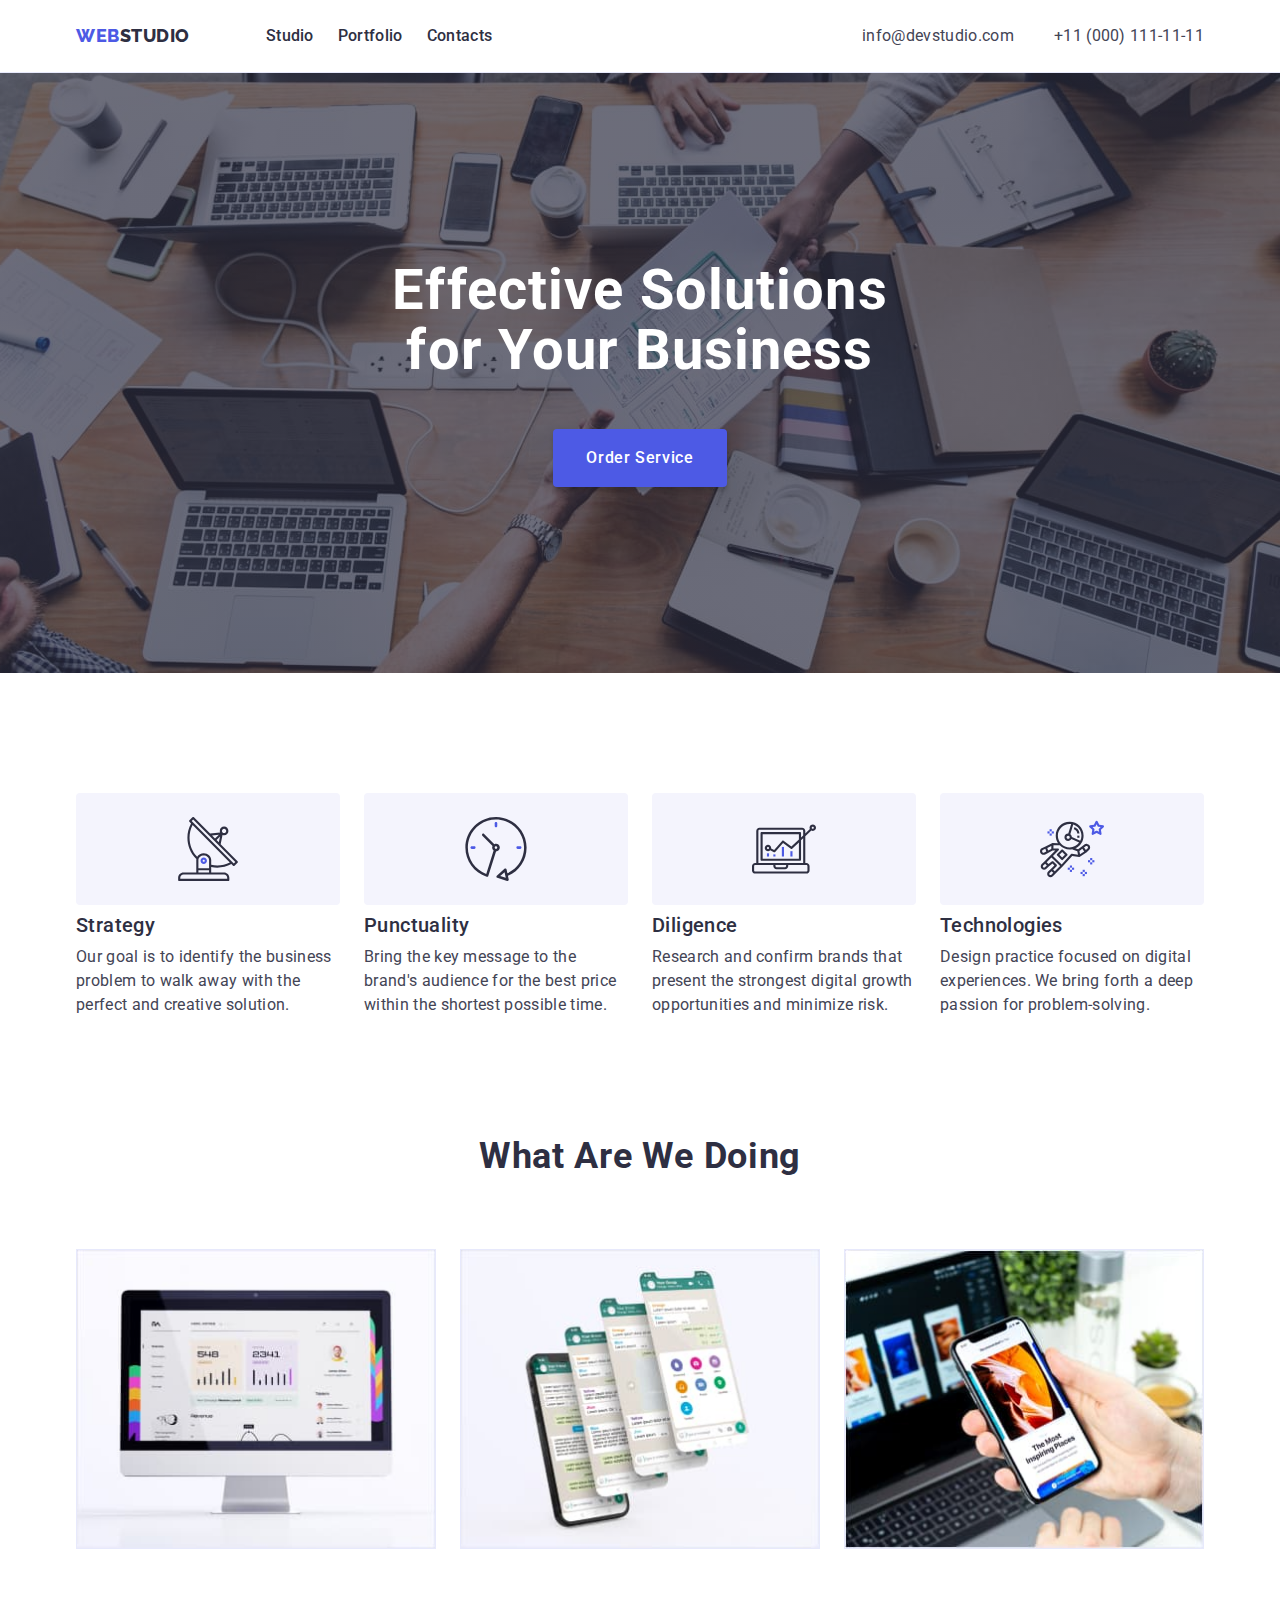
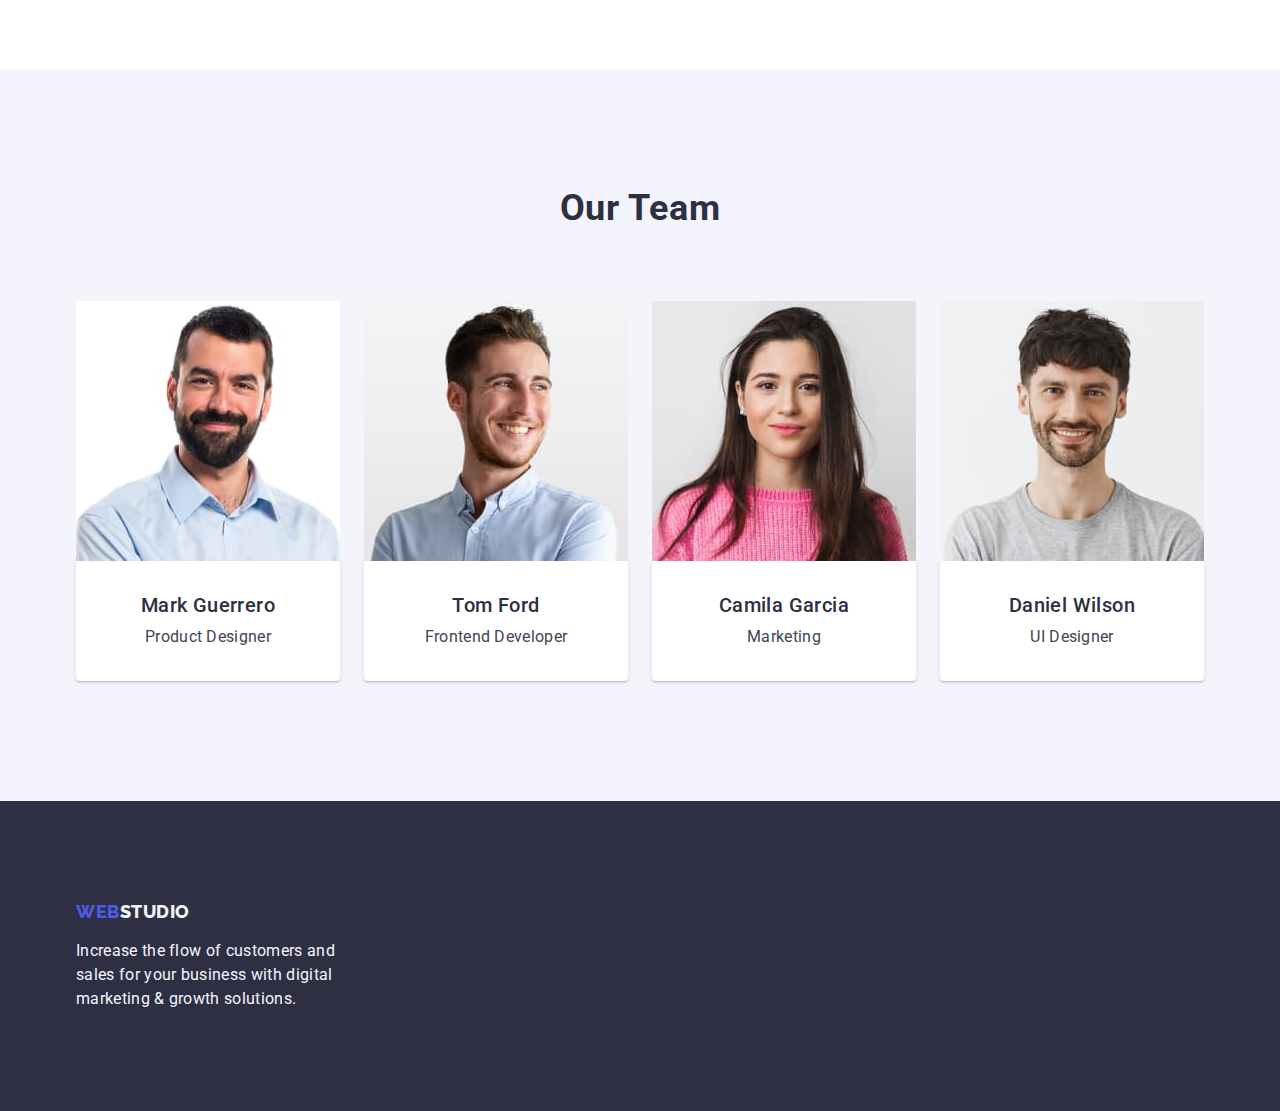
==== index.html @ a5893353 "done overlay, asvantages-icons" ====
<!DOCTYPE html>
<html lang="en">
  <head>
    <meta charset="UTF-8" />
    <meta http-equiv="X-UA-Compatible" content="IE=edge" />
    <meta name="viewport" content="width=device-width, initial-scale=1.0" />
    <title>Webstudio</title>
    <link rel="preconnect" href="https://fonts.googleapis.com" />
    <link rel="preconnect" href="https://fonts.gstatic.com" crossorigin />
    <link
      href="https://fonts.googleapis.com/css2?family=Raleway:wght@800&family=Roboto:wght@400;500;700;900&display=swap"
      rel="stylesheet"
    />
    <link
      rel="stylesheet"
      href="https://cdnjs.cloudflare.com/ajax/libs/modern-normalize/2.0.0/modern-normalize.min.css"
    />
    <link rel="stylesheet" href="./css/styles.css" />
  </head>
  <body>
    <!-- Header -->
    <header class="header">
      <div class="container page-header">
        <nav class="header-nav">
          <a class="logo link" href="./index.html"
            >Web<span class="studio-header-logo">Studio</span></a
          >
          <ul class="list header-list">
            <li class="item">
              <a class="header-link link" href="./index.html">Studio</a>
            </li>
            <li class="item">
              <a class="header-link link" href="./portfolio.html">Portfolio</a>
            </li>
            <li class="item">
              <a class="header-link link" href="">Contacts</a>
            </li>
          </ul>
        </nav>
        <address>
          <ul class="list address-list">
            <li class="item">
              <a class="address-link link" href="mailto:info@devstudio.com"
                >info@devstudio.com</a
              >
            </li>
            <li class="item">
              <a class="address-link link" href="tel:+110001111111"
                >+11 (000) 111-11-11</a
              >
            </li>
          </ul>
        </address>
      </div>
    </header>
    <main>
      <!-- Hero -->
      <section class="hero overlay">
        <div class="container">
          <h1 class="hero-title">Effective Solutions for Your Business</h1>
          <button class="hero-btn" type="button">Order Service</button>
        </div>
      </section>
      <!-- Our advantages -->
      <section class="section">
        <div class="container">
          <h2 class="visually-hidden">Our advantages</h2>
          <ul class="advantages-list list">
            <li class="item">
              <div class="item-icon-advantages">
                <svg class="icon-advantages" width="64" height="64">
                  <use href="./images/svg/symbol-defs.svg#antenna-1"></use>
                </svg>
              </div>
              <h3 class="third-title">Strategy</h3>
              <p class="secondary-text">
                Our goal is to identify the business problem to walk away with
                the perfect and creative solution.
              </p>
            </li>
            <li class="item">
              <div class="item-icon-advantages">
                <svg class="icon-advantages" width="64" height="64">
                  <use href="./images/svg/symbol-defs.svg#clock-2"></use>
                </svg>
              </div>
              <h3 class="third-title">Punctuality</h3>
              <p class="secondary-text">
                Bring the key message to the brand's audience for the best price
                within the shortest possible time.
              </p>
            </li>
            <li class="item">
              <div class="item-icon-advantages">
                <svg class="icon-advantages" width="64" height="64">
                  <use href="./images/svg/symbol-defs.svg#diagram-3"></use>
                </svg>
              </div>
              <h3 class="third-title">Diligence</h3>
              <p class="secondary-text">
                Research and confirm brands that present the strongest digital
                growth opportunities and minimize risk.
              </p>
            </li>
            <li class="item">
              <div class="item-icon-advantages">
                <svg class="icon-advantages" width="64" height="64">
                  <use href="./images/svg/symbol-defs.svg#astronaut-4"></use>
                </svg>
              </div>
              <h3 class="third-title">Technologies</h3>
              <p class="secondary-text">
                Design practice focused on digital experiences. We bring forth a
                deep passion for problem-solving.
              </p>
            </li>
          </ul>
        </div>
      </section>
      <!-- What are we doing -->
      <section class="section doing">
        <div class="container">
          <h2 class="second-title">What are we doing</h2>
          <ul class="list doing-list">
            <li class="item">
              <img
                src="./images/img-1.jpg"
                alt="Computer"
                width="360"
                height="300"
              />
            </li>
            <li class="item">
              <img
                src="./images/img-2.jpg"
                alt="Phone"
                width="360"
                height="300"
              />
            </li>
            <li class="item">
              <img
                src="./images/img-3.jpg"
                alt="Synchronization"
                width="360"
                height="300"
              />
            </li>
          </ul>
        </div>
      </section>
      <!-- Our Team -->
      <section class="team section">
        <div class="container">
          <h2 class="second-title">Our Team</h2>
          <ul class="list team-list">
            <li class="item">
              <img
                src="./images/mark-guerrero.jpg"
                alt="Mark Guerrero"
                width="264"
                height="260"
              />
              <div class="team-img-text">
                <h3 class="third-title">Mark Guerrero</h3>
                <p class="secondary-text">Product Designer</p>
              </div>
            </li>

            <li class="item">
              <img
                src="./images/tom-ford.jpg"
                alt="Tom Ford"
                width="264"
                height="260"
              />
              <div class="team-img-text">
                <h3 class="third-title">Tom Ford</h3>
                <p class="secondary-text">Frontend Developer</p>
              </div>
            </li>
            <li class="item">
              <img
                src="./images/camila-garcia.jpg"
                alt="Camila Garcia"
                width="264"
                height="260"
              />
              <div class="team-img-text">
                <h3 class="third-title">Camila Garcia</h3>
                <p class="secondary-text">Marketing</p>
              </div>
            </li>
            <li class="item">
              <img
                src="./images/daniel-wilson.jpg"
                alt="Daniel Wilson"
                width="264"
                height="260"
              />
              <div class="team-img-text">
                <h3 class="third-title">Daniel Wilson</h3>
                <p class="secondary-text">UI Designer</p>
              </div>
            </li>
          </ul>
        </div>
      </section>
    </main>

    <!-- Footer -->
    <footer class="footer">
      <div class="container social-media">
        <div>
          <a class="logo link logo-footer" href="./index.html"
            >Web<span class="studio-footer-logo">Studio</span>
          </a>
          <p class="secondary-text footer-text">
            Increase the flow of customers and sales for your business with
            digital marketing & growth solutions.
          </p>
        </div>
      </div>
    </footer>
  </body>
</html>
---- css/styles.css ----
:root {
  --color-iris: #4d5ae5;
  --color-ocean: #404bbf;
  --color-navy-blue: #2e2f42;
  --color-green: #31d0aa;
  --color-slate: #434455;
  --color-light-slate: #8e8f99;
  --color-cornflower: #e7e9fc;
  --color-cloud: #f4f4fd;
  --color-navy-blue-modal: #2e2f42;
  --color-grey: #2e2f42;
  --color-white: #ffffff;
  --color-dairy: #fcfcfc;
}

/* Сбрасывание стилей */

.link {
  text-decoration: none;
}

.list {
  list-style: none;
}

h1,
h2,
h3,
h4,
p {
  margin-top: 0;
  margin-bottom: 0;
}

ul {
  margin-top: 0;
  margin-bottom: 0;
  padding-left: 0;
}

img {
  display: block;
  width: 100%;
  height: auto;
}

body {
  font-family: Roboto, sans-serif;
  font-size: 16px;
  font-style: normal;
  background-color: var(--color-white);
  color: var(--color-slate);
}

.container {
  width: 1158px;
  padding-left: 15px;
  padding-right: 15px;
  margin-left: auto;
  margin-right: auto;
  /* outline: 2px solid tomato; */
}

.section {
  padding-top: 120px;
  padding-bottom: 120px;
}

/* =============== HEADER =============== */

.header {
  border-bottom: 1px solid var(--color-cornflower);
}

.logo {
  font-size: 18px;
  font-family: Raleway, sans-serif;
  font-weight: 800;
  line-height: 1.17;
  letter-spacing: 0.54px;
  text-transform: uppercase;
  color: var(--color-iris);
}

.studio-header-logo {
  color: var(--color-navy-blue);
}

/* Menu nav, address */
.header-link {
  display: block;
  padding-top: 24px;
  padding-bottom: 24px;

  font-weight: 500;
  line-height: 1.5;
  letter-spacing: 0.32px;
  color: var(--color-navy-blue);
}

.address-link {
  font-style: normal;
  font-weight: 400;
  line-height: 1.5;
  letter-spacing: 0.32px;
  color: inherit;
}

.header-link:is(:hover, :focus),
.address-link:is(:hover, :focus) {
  color: var(--color-ocean);
}

.page-header {
  display: flex;
  justify-content: space-between;
  align-items: center;
}

.header-nav {
  display: flex;
  align-items: center;
}

.header-list {
  display: flex;
  margin-left: 76px;
  gap: 24px;
}

.address-list {
  display: flex;
}

.address-list > .item + .item {
  margin-left: 40px;
}

/* =============== HERO =============== */

.hero {
  
  padding-top: 188px;
  padding-bottom: 188px;
}

.overlay {
  height: 600px;
  max-width: 1440px;
  margin-left: auto;
  margin-right: auto;
  /* background-color: var(--color-navy-blue); */
  background-image: linear-gradient(rgba(46, 47, 66, 0.70),rgba(46, 47, 66, 0.70)),
    url('../images/people-office.jpg');
  background-repeat: no-repeat;
  background-size: cover;
  background-position: center;

 
}

.hero-title {
  width: 496px;
  margin-left: auto;
  margin-right: auto;
  margin-bottom: 48px;

  font-size: 56px;
  font-weight: 700;
  line-height: 1.07;
  letter-spacing: 1.12px;
  color: var(--color-white);
  text-align: center;
}

.hero-btn {
  display: block;
  margin-left: auto;
  margin-right: auto;
  min-width: 169px;
  padding-top: 16px;
  padding-right: 32px;
  padding-bottom: 16px;
  padding-left: 32px;
  border: 1px solid transparent;

  font-weight: 500;
  line-height: 1.5;
  letter-spacing: 0.64px;
  color: var(--color-white);
  cursor: pointer;
  border-radius: 4px;
  background: var(--color-iris);
  box-shadow: 0px 4px 4px 0px rgba(0, 0, 0, 0.15);
}

.hero-btn:is(:hover, :focus) {
  background-color: var(--color-ocean);
}

/* =============== Our ADVANTAGES =============== */

.visually-hidden {
  position: absolute;
  width: 1px;
  height: 1px;
  margin: -1px;
  border: 0;
  padding: 0;
  white-space: nowrap;
  clip-path: inset(100%);
  clip: rect(0 0 0 0);
  overflow: hidden;
}

.third-title {
  margin-bottom: 8px;

  font-size: 20px;
  font-weight: 500;
  line-height: 1.2;
  letter-spacing: 0.4px;
  color: var(--color-navy-blue);
}

.secondary-text {
  font-weight: 400;
  line-height: 1.5;
  letter-spacing: 0.32px;
}

.item-icon-advantages {
  width: 264px;
  height: 112px;
  padding: 24px 100px;
  margin-bottom: 8px;
  background-color: var(--color-cloud);
  border-radius: 4px;
}

.advantages-list {
  display: flex;
}

.advantages-list > .item {
  flex-basis: calc((100% - 72px) / 4);
}

.advantages-list > .item:not(:last-child) {
  margin-right: 24px;
}

/* =============== WHAT ARE WE DOING =============== */

.second-title {
  margin-bottom: 72px;

  font-size: 36px;
  font-weight: 700;
  line-height: 1.11;
  letter-spacing: 0.72px;
  text-transform: capitalize;
  text-align: center;
  color: var(--color-navy-blue);
}

.doing {
  padding-top: 0px;
}

.doing-list {
  display: flex;
}

.doing-list > .item {
  flex-basis: calc((100% - 48px) / 3);
  border: 1px solid var(--color-cornflower);
}

.doing-list > .item:not(:last-child) {
  margin-right: 24px;
}

/* =============== OUR TEAM =============== */

.team {
  background-color: var(--color-cloud);
}

.team-list {
  display: flex;
}

.team-list > .item {
  flex-basis: calc((100%-72px) / 4);
}

.team-list > .item:not(:last-child) {
  margin-right: 24px;
}

.team-img-text {
  padding-top: 32px;
  padding-right: 16px;
  padding-bottom: 32px;
  padding-left: 16px;
  text-align: center;

  border-radius: 0px 0px 4px 4px;
  background: var(--color-white);
  box-shadow: 0px 2px 1px 0px rgba(46, 47, 66, 0.08),
    0px 1px 1px 0px rgba(46, 47, 66, 0.16),
    0px 1px 6px 0px rgba(46, 47, 66, 0.08);
}

/* =============== ICONS =============== */

/* Icons team */


















/* .list-icon-member {
  display: flex;
  margin-top: 8px;
}

.item-icon-member {

  width: 40px;
  height: 40px;
  
}

.item-icon-member:not(:last-child) {
  margin-right: 24px;
}

.link-icon-member {
  display: flex;
  width: 100%;
  height: 100%;
  padding: 12px;
  background-color: var(--color-iris);
  border-radius: 50%;
  align-items: center;
  justify-content: center;
}

.link-icon-member:is(:hover, :focus) {
  background-color: var(--color-green);
} */


/* Icons social-media */

/* .item-sm:not(:last-child) {
  margin-right: 16px;

}

.list-sm {
  margin-top: 16px;
}

.link-sm {
  padding: 8px;
} */











/* =============== FOOTER =============== */

.footer {
  padding-top: 100px;
  padding-bottom: 100px;
  background-color: var(--color-navy-blue);
}

.logo-footer {
  display: block;
  margin-bottom: 17px;
}

.studio-footer-logo {
  color: var(--color-cloud);
}

.footer-text {
  width: 264px;
  color: var(--color-cloud);
  margin-right: 0px;
}

.social-media {
  display: flex;
}

.sm-container {
  margin-left: 120px;
}

.text-sm {
  font-weight: 500;
  line-height: 1.5;
  letter-spacing: 0.32px;
  color: var(--color-white);
}


/* =============== PORTFOLIO =============== */

/* Filter buttons */

.portfolio {
  padding-top: 96px;
}

.filter-list {
  display: flex;
  margin-bottom: 72px;
  gap: 24px;
  justify-content: center;
  align-items: center;
}

.filter-btn {
  padding-top: 12px;
  padding-right: 24px;
  padding-bottom: 12px;
  padding-left: 24px;

  font-weight: 500;
  line-height: 1.5;
  letter-spacing: 0.64px;
  color: var(--color-iris);
  background-color: var(--color-cloud);
  border-radius: 4px;
  border: 1px solid var(--color-cornflower);
  cursor: pointer;
}

.filter-btn:is(:hover, :focus) {
  color: var(--color-white);
  background-color: var(--color-ocean);
}

.portfolio-list {
  display: flex;
  flex-wrap: wrap;
  gap: 48px 24px;
}

.portfolio-list > .item {
  flex-basis: calc((100% - 48px) / 3);
}
/* ===== Can use instead gap ===== */

/* .portfolio-list > .item {
  margin-right: 24px;
  margin-bottom: 48px;
}

.portfolio-list > .item:nth-child(3n) {
  margin-right: 0px;
  margin-bottom: 0px;
} */

.portfolio-text {
  color: var(--color-slate);
}

.portfolio-img-text {
  padding-top: 32px;
  padding-right: 16px;
  padding-bottom: 32px;
  padding-left: 16px;
  border: 1px solid var(--color-cornflower);
  border-top: 0;
  background: var(--color-white);
}
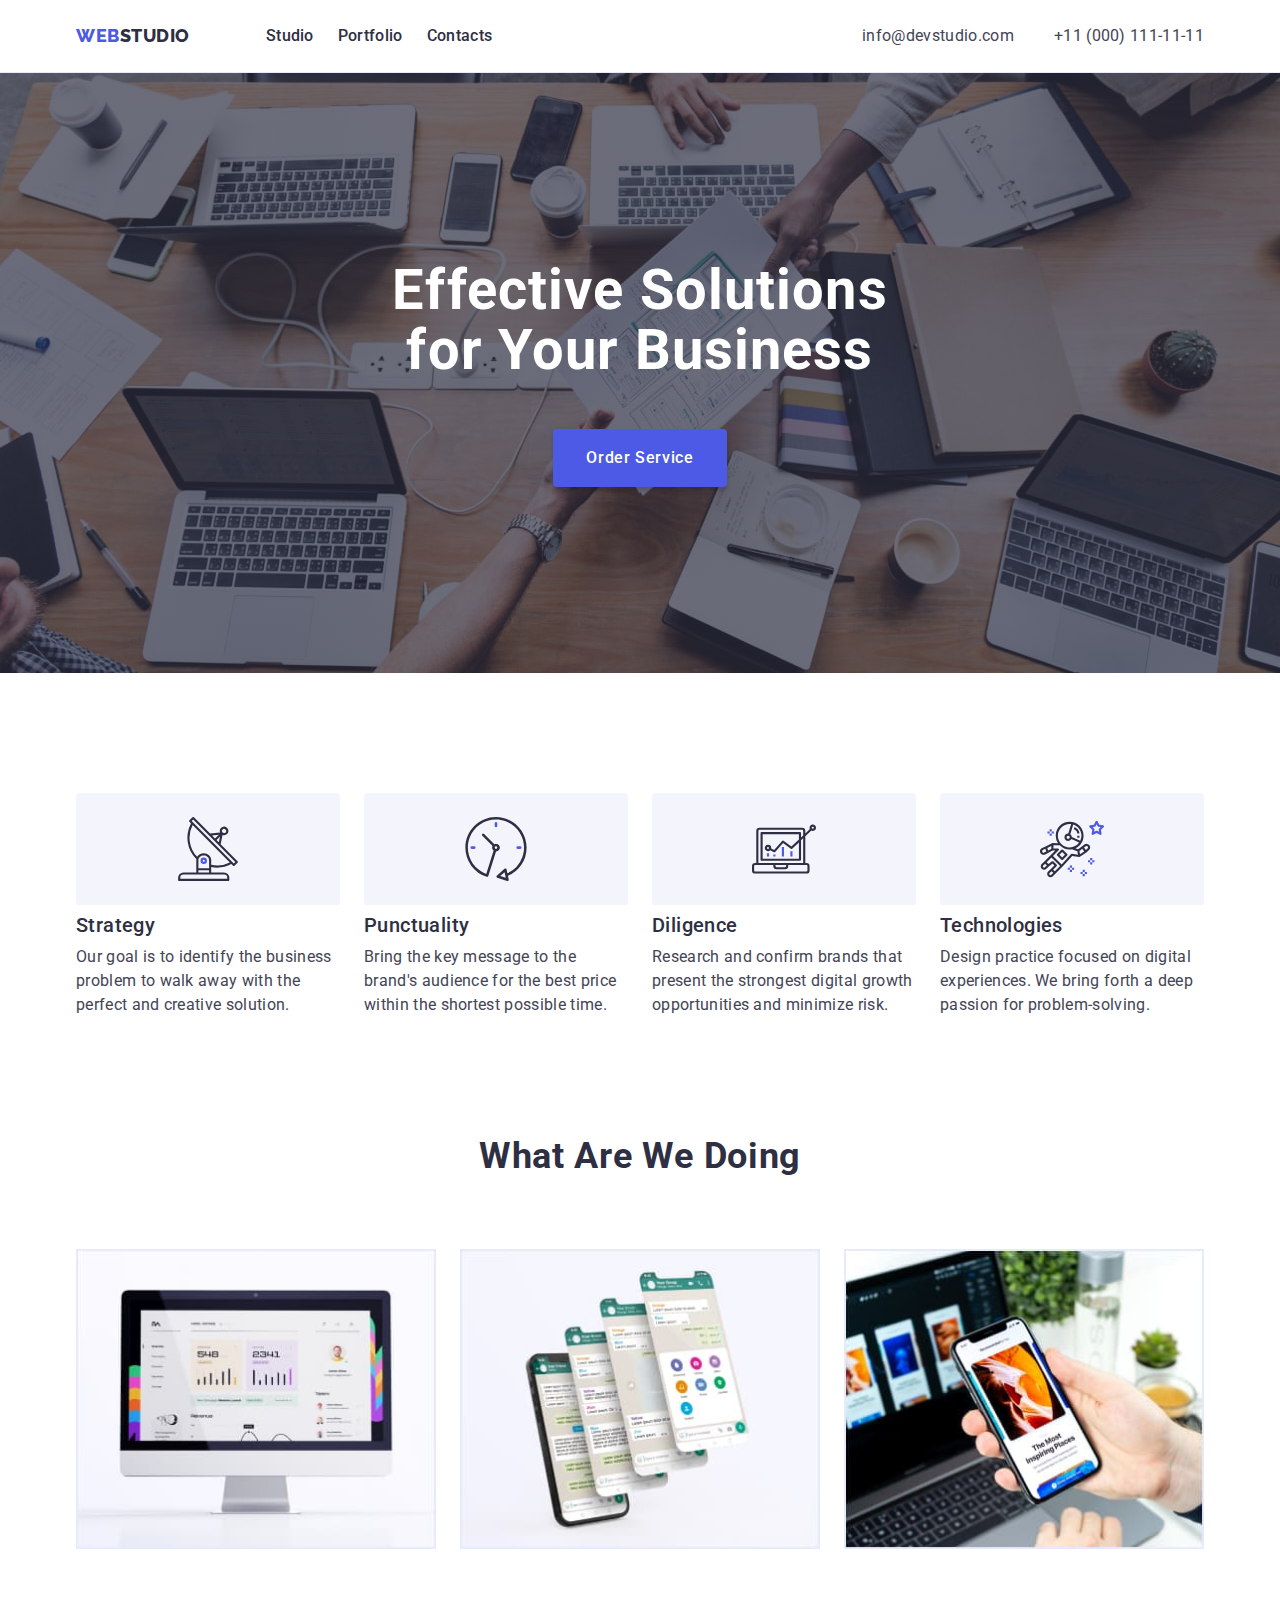
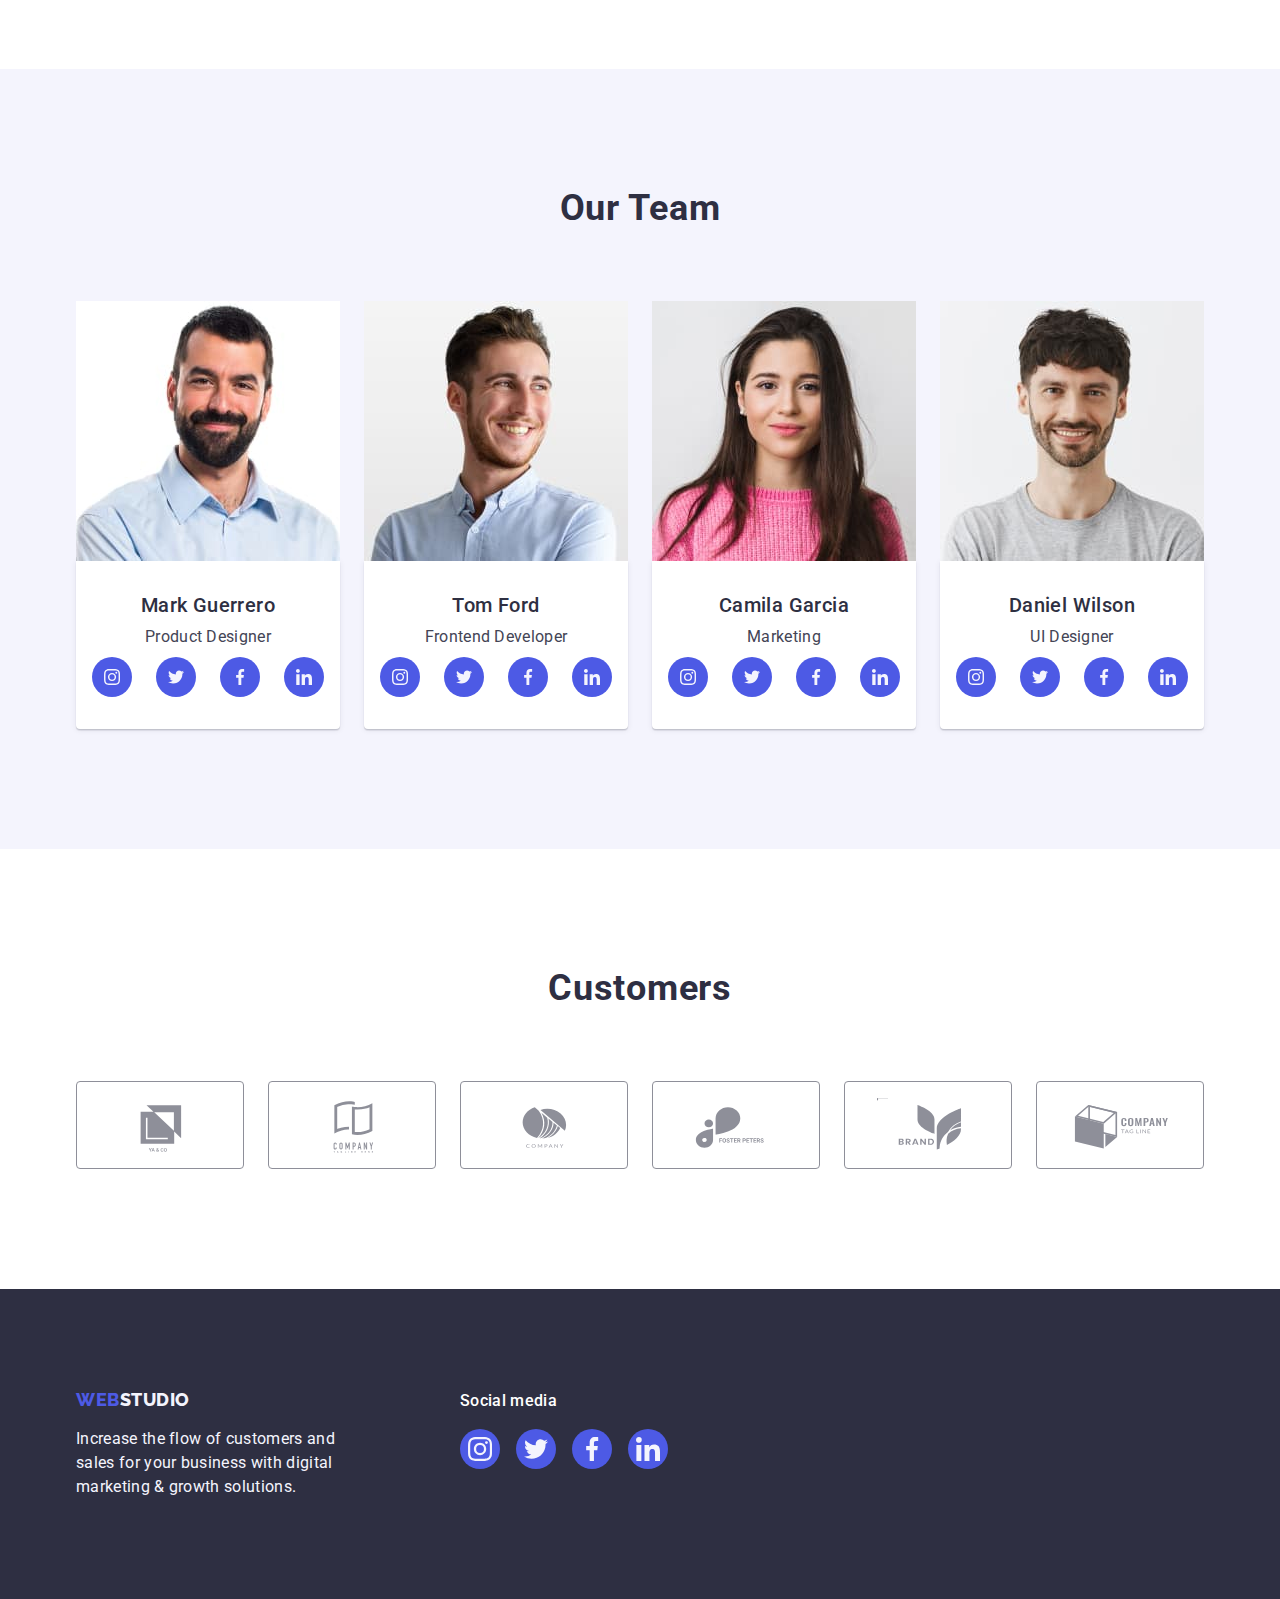
==== commit 89585579: "Done customers and icons in footer+ shadow" ====
--- a/index.html
+++ b/index.html
@@ -164,8 +164,45 @@
               <div class="team-img-text">
                 <h3 class="third-title">Mark Guerrero</h3>
                 <p class="secondary-text">Product Designer</p>
-              </div>
-            </li>
+
+                <!-- ====== Icons SOCIAL-MEDIA -->
+
+                <ul class="list-sm-icon list">
+                  <li class="item-sm-icon">
+                    <a class="link-sm-icon" href="">
+                      <svg class="sm-icon" width="16" height="16">
+                        <use
+                          href="./images/svg/symbol-defs.svg#instagram"
+                        ></use>
+                      </svg>
+                    </a>
+                  </li>
+                  <li class="item-sm-icon">
+                    <a class="link-sm-icon" href="">
+                      <svg class="sm-icon" width="16" height="16">
+                        <use href="./images/svg/symbol-defs.svg#twitter"></use>
+                      </svg>
+                    </a>
+                  </li>
+                  <li class="item-sm-icon">
+                    <a class="link-sm-icon" href="">
+                      <svg class="sm-icon" width="16" height="16">
+                        <use href="./images/svg/symbol-defs.svg#facebook"></use>
+                      </svg>
+                    </a>
+                  </li>
+                  <li class="item-sm-icon">
+                    <a class="link-sm-icon" href="">
+                      <svg class="sm-icon" width="16" height="16">
+                        <use href="./images/svg/symbol-defs.svg#linkedin"></use>
+                      </svg>
+                    </a>
+                  </li>
+                </ul>
+              </div>
+            </li>
+
+            <!-- ====== Icons SOCIAL-MEDIA -->
 
             <li class="item">
               <img
@@ -177,6 +214,38 @@
               <div class="team-img-text">
                 <h3 class="third-title">Tom Ford</h3>
                 <p class="secondary-text">Frontend Developer</p>
+                <ul class="list-sm-icon list">
+                  <li class="item-sm-icon">
+                    <a class="link-sm-icon" href="">
+                      <svg class="sm-icon" width="16" height="16">
+                        <use
+                          href="./images/svg/symbol-defs.svg#instagram"
+                        ></use>
+                      </svg>
+                    </a>
+                  </li>
+                  <li class="item-sm-icon">
+                    <a class="link-sm-icon" href="">
+                      <svg class="sm-icon" width="16" height="16">
+                        <use href="./images/svg/symbol-defs.svg#twitter"></use>
+                      </svg>
+                    </a>
+                  </li>
+                  <li class="item-sm-icon">
+                    <a class="link-sm-icon" href="">
+                      <svg class="sm-icon" width="16" height="16">
+                        <use href="./images/svg/symbol-defs.svg#facebook"></use>
+                      </svg>
+                    </a>
+                  </li>
+                  <li class="item-sm-icon">
+                    <a class="link-sm-icon" href="">
+                      <svg class="sm-icon" width="16" height="16">
+                        <use href="./images/svg/symbol-defs.svg#linkedin"></use>
+                      </svg>
+                    </a>
+                  </li>
+                </ul>
               </div>
             </li>
             <li class="item">
@@ -189,6 +258,38 @@
               <div class="team-img-text">
                 <h3 class="third-title">Camila Garcia</h3>
                 <p class="secondary-text">Marketing</p>
+                <ul class="list-sm-icon list">
+                  <li class="item-sm-icon">
+                    <a class="link-sm-icon" href="">
+                      <svg class="sm-icon" width="16" height="16">
+                        <use
+                          href="./images/svg/symbol-defs.svg#instagram"
+                        ></use>
+                      </svg>
+                    </a>
+                  </li>
+                  <li class="item-sm-icon">
+                    <a class="link-sm-icon" href="">
+                      <svg class="sm-icon" width="16" height="16">
+                        <use href="./images/svg/symbol-defs.svg#twitter"></use>
+                      </svg>
+                    </a>
+                  </li>
+                  <li class="item-sm-icon">
+                    <a class="link-sm-icon" href="">
+                      <svg class="sm-icon" width="16" height="16">
+                        <use href="./images/svg/symbol-defs.svg#facebook"></use>
+                      </svg>
+                    </a>
+                  </li>
+                  <li class="item-sm-icon">
+                    <a class="link-sm-icon" href="">
+                      <svg class="sm-icon" width="16" height="16">
+                        <use href="./images/svg/symbol-defs.svg#linkedin"></use>
+                      </svg>
+                    </a>
+                  </li>
+                </ul>
               </div>
             </li>
             <li class="item">
@@ -201,12 +302,96 @@
               <div class="team-img-text">
                 <h3 class="third-title">Daniel Wilson</h3>
                 <p class="secondary-text">UI Designer</p>
+                <ul class="list-sm-icon list">
+                  <li class="item-sm-icon">
+                    <a class="link-sm-icon" href="">
+                      <svg class="sm-icon" width="16" height="16">
+                        <use
+                          href="./images/svg/symbol-defs.svg#instagram"
+                        ></use>
+                      </svg>
+                    </a>
+                  </li>
+                  <li class="item-sm-icon">
+                    <a class="link-sm-icon" href="">
+                      <svg class="sm-icon" width="16" height="16">
+                        <use href="./images/svg/symbol-defs.svg#twitter"></use>
+                      </svg>
+                    </a>
+                  </li>
+                  <li class="item-sm-icon">
+                    <a class="link-sm-icon" href="">
+                      <svg class="sm-icon" width="16" height="16">
+                        <use href="./images/svg/symbol-defs.svg#facebook"></use>
+                      </svg>
+                    </a>
+                  </li>
+                  <li class="item-sm-icon">
+                    <a class="link-sm-icon" href="">
+                      <svg class="sm-icon" width="16" height="16">
+                        <use href="./images/svg/symbol-defs.svg#linkedin"></use>
+                      </svg>
+                    </a>
+                  </li>
+                </ul>
               </div>
             </li>
           </ul>
         </div>
       </section>
     </main>
+
+    <!-- Customers -->
+
+    <section class="section">
+      <div class="container">
+        <h2 class="second-title">Customers</h2>
+        <ul class="list-icon-customers list">
+          <li class="item-icon-customer">
+            <a href="" class="link-icon-customer">
+              <svg class="icon-customer" width="104" height="56">
+                <use href="./images/svg/symbol-defs.svg#client-1"></use>
+              </svg>
+            </a>
+          </li>
+          <li class="item-icon-customer">
+            <a href="" class="link-icon-customer">
+              <svg class="icon-customer" width="104" height="56">
+                <use href="./images/svg/symbol-defs.svg#client-2"></use>
+              </svg>
+            </a>
+          </li>
+          <li class="item-icon-customer">
+            <a href="" class="link-icon-customer">
+              <svg class="icon-customer" width="104" height="56">
+                <use href="./images/svg/symbol-defs.svg#client-3"></use>
+              </svg>
+            </a>
+          </li>
+          <li class="item-icon-customer">
+            <a href="" class="link-icon-customer">
+              <svg class="icon-customer" width="104" height="56">
+                <use href="./images/svg/symbol-defs.svg#client-4"></use>
+              </svg>
+            </a>
+          </li>
+          <li class="item-icon-customer">
+            <a href="" class="link-icon-customer">
+              <svg class="icon-customer" width="104" height="56">
+                <use href="./images/svg/symbol-defs.svg#client-5"></use>
+              </svg>
+            </a>
+          </li>
+          <li class="item-icon-customer">
+            <a href="" class="link-icon-customer">
+              <svg class="icon-customer" width="104" height="56">
+                <use href="./images/svg/symbol-defs.svg#client-6"></use>
+              </svg>
+            </a>
+          </li>
+        </ul>
+      </div>
+    </section>
 
     <!-- Footer -->
     <footer class="footer">
@@ -220,6 +405,39 @@
             digital marketing & growth solutions.
           </p>
         </div>
+        <div class="sm-container">
+          <p class="sm-text">Social media</p>
+          <ul class="list-sm-icon list-footer-sm list">
+            <li class="item-sm-icon">
+              <a class="link-sm-icon link-footer-sm" href="">
+                <svg class="sm-icon" width="24" height="24">
+                  <use href="./images/svg/symbol-defs.svg#instagram"></use>
+                </svg>
+              </a>
+            </li>
+            <li class="item-sm-icon">
+              <a class="link-sm-icon link-footer-sm" href="">
+                <svg class="sm-icon" width="24" height="24">
+                  <use href="./images/svg/symbol-defs.svg#twitter"></use>
+                </svg>
+              </a>
+            </li>
+            <li class="item-sm-icon">
+              <a class="link-sm-icon link-footer-sm" href="">
+                <svg class="sm-icon" width="24" height="24">
+                  <use href="./images/svg/symbol-defs.svg#facebook"></use>
+                </svg>
+              </a>
+            </li>
+            <li class="item-sm-icon">
+              <a class="link-sm-icon link-footer-sm" href="">
+                <svg class="sm-icon" width="24" height="24">
+                  <use href="./images/svg/symbol-defs.svg#linkedin"></use>
+                </svg>
+              </a>
+            </li>
+          </ul>
+        </div>
       </div>
     </footer>
   </body>
--- a/css/styles.css
+++ b/css/styles.css
@@ -313,82 +313,76 @@
     0px 1px 6px 0px rgba(46, 47, 66, 0.08);
 }
 
-/* =============== ICONS =============== */
-
-/* Icons team */
-
-
-
-
-
-
-
-
-
-
-
-
-
-
-
-
-
-
-/* .list-icon-member {
-  display: flex;
+/*======= Icons S0CIAL-MEDIA in Team=========*/
+
+.list-sm-icon {
+  display: flex;
+  justify-content: center;
+  align-items: center;
+  gap:24px;
   margin-top: 8px;
-}
-
-.item-icon-member {
-
+ 
+}
+
+.item-sm-icon {
   width: 40px;
   height: 40px;
   
 }
 
-.item-icon-member:not(:last-child) {
-  margin-right: 24px;
-}
-
-.link-icon-member {
+.link-sm-icon {
+  display: flex;
+  align-items: center;
+  width:100%;
+  height: 100%;
+  padding: 12px;
+  border-radius: 50%;
+  background-color: var(--color-iris);
+ 
+}
+
+.link-sm-icon:is(:hover, :focus) {
+  background-color: var(--color-green);
+}
+
+
+/* =============== CUSTOMERS icons =============== */
+
+.list-icon-customers {
+  display: flex;
+  justify-content: center;
+  gap:24px;
+}
+
+.item-icon-customer {
+  width: 168px;
+  height: 88px;
+
+}
+
+.link-icon-customer {
   display: flex;
   width: 100%;
   height: 100%;
-  padding: 12px;
-  background-color: var(--color-iris);
-  border-radius: 50%;
-  align-items: center;
-  justify-content: center;
-}
-
-.link-icon-member:is(:hover, :focus) {
-  background-color: var(--color-green);
-} */
-
-
-/* Icons social-media */
-
-/* .item-sm:not(:last-child) {
-  margin-right: 16px;
-
-}
-
-.list-sm {
-  margin-top: 16px;
-}
-
-.link-sm {
-  padding: 8px;
-} */
-
-
-
-
-
-
-
-
-
+  padding: 16px 32px;
+  border-radius: 4px;
+  border: 1px solid var(--color-light-slate);
+  
+}
+
+.icon-customer {
+  fill:var(--color-light-slate);
+}
+
+.link-icon-customer:is(:hover, :focus) .icon-customer {
+  fill:var(--color-ocean);
+
+}
+
+.link-icon-customer:is(:hover, :focus) {
+  border: 1px solid var(--color-ocean);
+
+}
 
 
 /* =============== FOOTER =============== */
@@ -414,6 +408,8 @@
   margin-right: 0px;
 }
 
+/* ======= SM in FOOTER ========== */
+
 .social-media {
   display: flex;
 }
@@ -422,12 +418,25 @@
   margin-left: 120px;
 }
 
-.text-sm {
+.sm-text {
   font-weight: 500;
   line-height: 1.5;
   letter-spacing: 0.32px;
   color: var(--color-white);
-}
+
+}
+
+/* Icons SM in Footer */
+
+.list-footer-sm {
+  margin-top: 16px;
+  gap:16px;
+}
+
+.link-footer-sm {
+  padding: 8px;
+}
+
 
 
 /* =============== PORTFOLIO =============== */
@@ -465,6 +474,8 @@
 .filter-btn:is(:hover, :focus) {
   color: var(--color-white);
   background-color: var(--color-ocean);
+  border:none;
+  box-shadow: 0px 2px 2px 0px rgba(0, 0, 0, 0.12), 0px 2px 1px 0px rgba(0, 0, 0, 0.08), 0px 3px 1px 0px rgba(0, 0, 0, 0.10);
 }
 
 .portfolio-list {
@@ -473,7 +484,7 @@
   gap: 48px 24px;
 }
 
-.portfolio-list > .item {
+.portfolio-list > .portfolio-item {
   flex-basis: calc((100% - 48px) / 3);
 }
 /* ===== Can use instead gap ===== */
@@ -501,3 +512,14 @@
   border-top: 0;
   background: var(--color-white);
 }
+
+.portfolio-link {
+  display: block;
+}
+
+.portfolio-link:is(:hover, :focus) {
+  box-shadow: 0px 2px 1px 0px rgba(46, 47, 66, 0.08),
+    0px 1px 1px 0px rgba(46, 47, 66, 0.16),
+    0px 1px 6px 0px rgba(46, 47, 66, 0.08);
+}
+
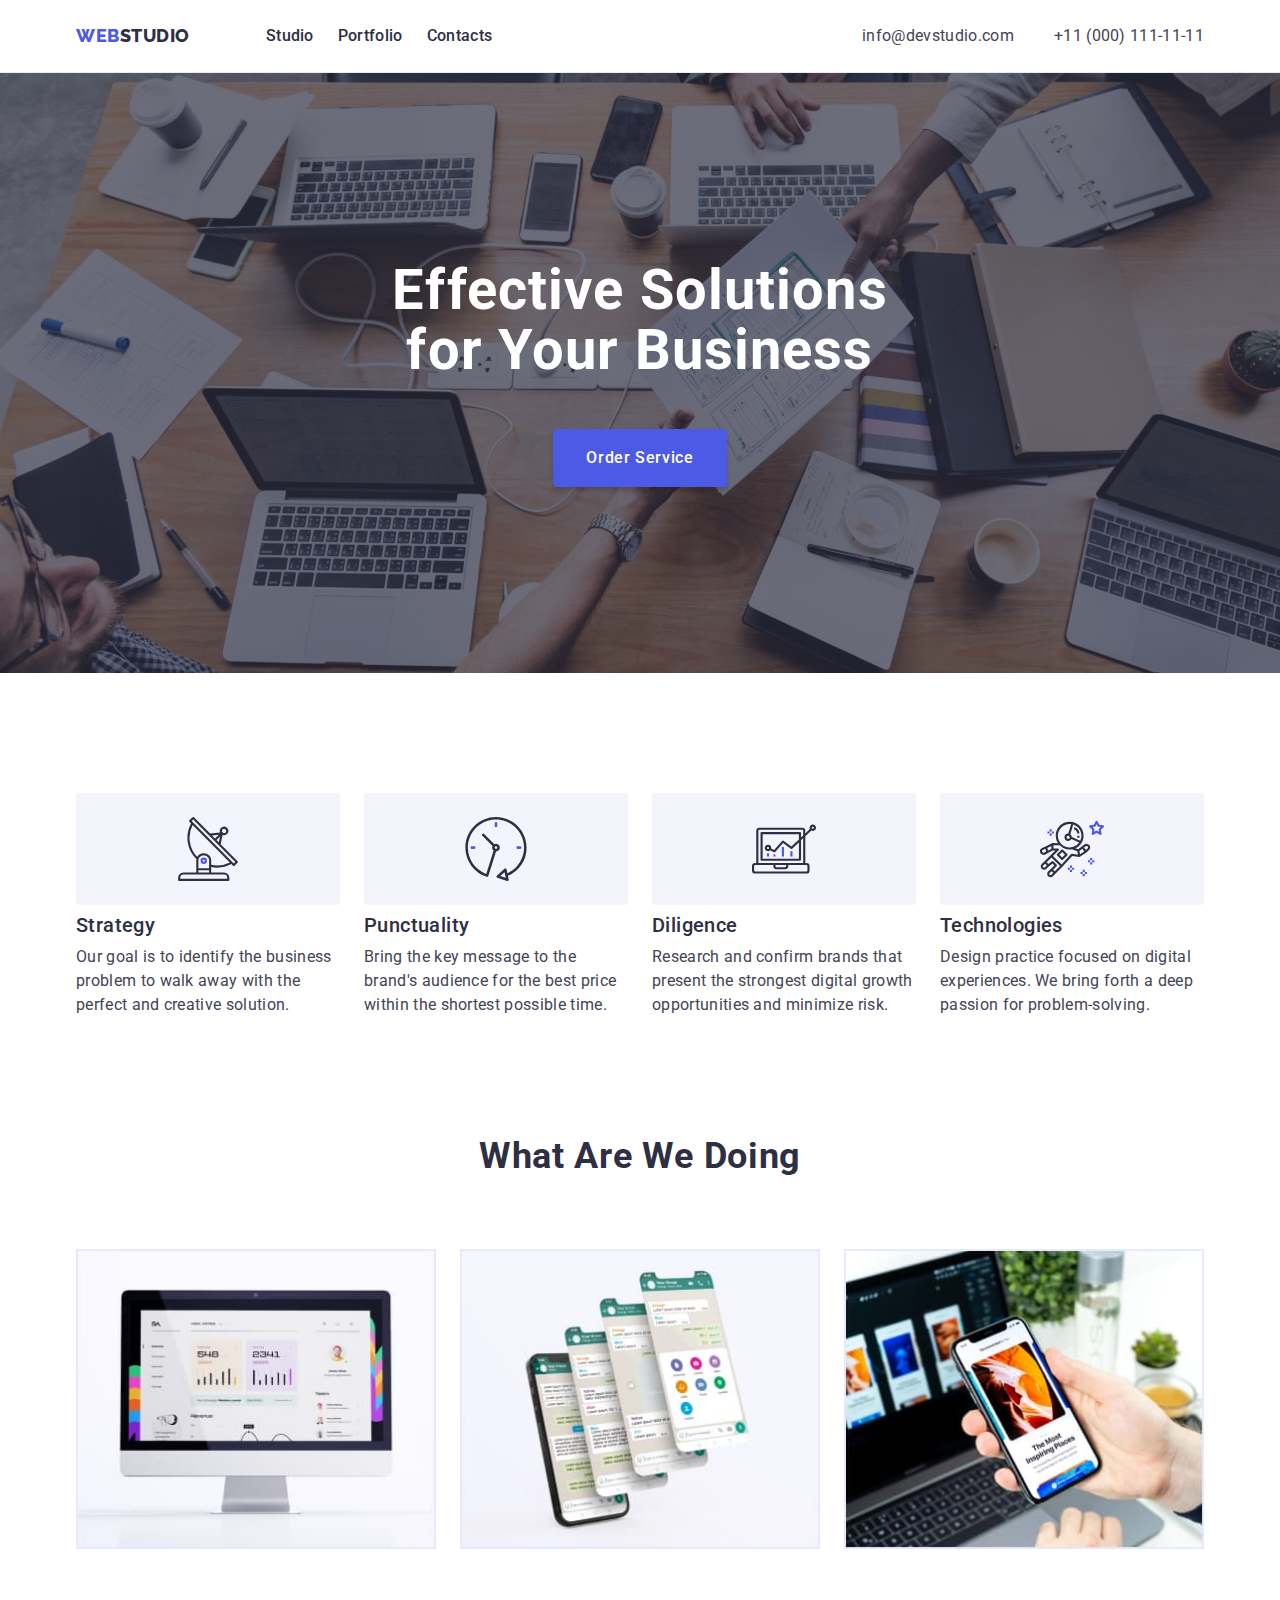
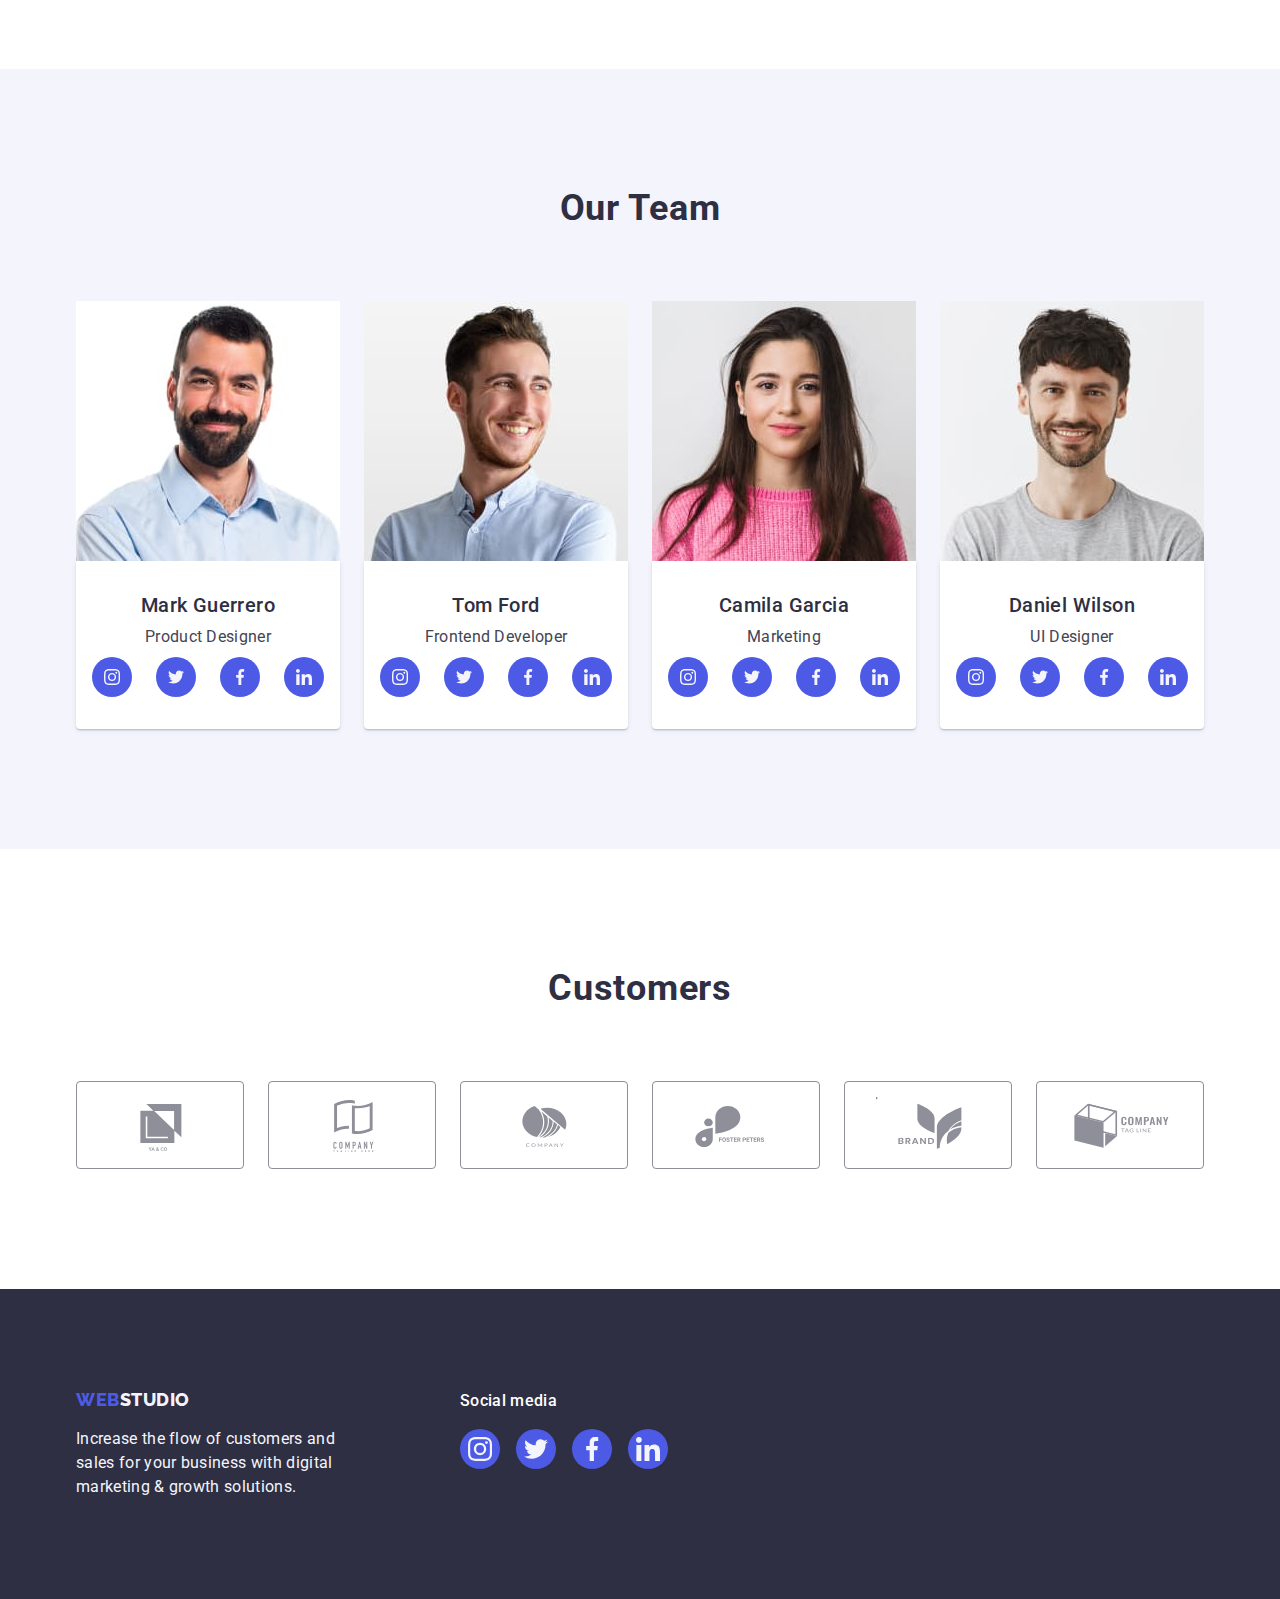
==== commit ee7c7ccd: "removed centering by padding icons. Done justify-content and align-items:center" ====
--- a/index.html
+++ b/index.html
@@ -61,7 +61,9 @@
           <button class="hero-btn" type="button">Order Service</button>
         </div>
       </section>
-      <!-- Our advantages -->
+
+      <!-- Our ADVANTAGES -->
+
       <section class="section">
         <div class="container">
           <h2 class="visually-hidden">Our advantages</h2>
@@ -169,7 +171,11 @@
 
                 <ul class="list-sm-icon list">
                   <li class="item-sm-icon">
-                    <a class="link-sm-icon" href="">
+                    <a
+                      class="link-sm-icon"
+                      href=""
+                      rel="noopener noreferrer nofollow"
+                    >
                       <svg class="sm-icon" width="16" height="16">
                         <use
                           href="./images/svg/symbol-defs.svg#instagram"
@@ -178,21 +184,33 @@
                     </a>
                   </li>
                   <li class="item-sm-icon">
-                    <a class="link-sm-icon" href="">
+                    <a
+                      class="link-sm-icon"
+                      href=""
+                      rel="noopener noreferrer nofollow"
+                    >
                       <svg class="sm-icon" width="16" height="16">
                         <use href="./images/svg/symbol-defs.svg#twitter"></use>
                       </svg>
                     </a>
                   </li>
                   <li class="item-sm-icon">
-                    <a class="link-sm-icon" href="">
+                    <a
+                      class="link-sm-icon"
+                      href=""
+                      rel="noopener noreferrer nofollow"
+                    >
                       <svg class="sm-icon" width="16" height="16">
                         <use href="./images/svg/symbol-defs.svg#facebook"></use>
                       </svg>
                     </a>
                   </li>
                   <li class="item-sm-icon">
-                    <a class="link-sm-icon" href="">
+                    <a
+                      class="link-sm-icon"
+                      href=""
+                      rel="noopener noreferrer nofollow"
+                    >
                       <svg class="sm-icon" width="16" height="16">
                         <use href="./images/svg/symbol-defs.svg#linkedin"></use>
                       </svg>
@@ -216,7 +234,11 @@
                 <p class="secondary-text">Frontend Developer</p>
                 <ul class="list-sm-icon list">
                   <li class="item-sm-icon">
-                    <a class="link-sm-icon" href="">
+                    <a
+                      class="link-sm-icon"
+                      href=""
+                      rel="noopener noreferrer nofollow"
+                    >
                       <svg class="sm-icon" width="16" height="16">
                         <use
                           href="./images/svg/symbol-defs.svg#instagram"
@@ -225,21 +247,33 @@
                     </a>
                   </li>
                   <li class="item-sm-icon">
-                    <a class="link-sm-icon" href="">
+                    <a
+                      class="link-sm-icon"
+                      href=""
+                      rel="noopener noreferrer nofollow"
+                    >
                       <svg class="sm-icon" width="16" height="16">
                         <use href="./images/svg/symbol-defs.svg#twitter"></use>
                       </svg>
                     </a>
                   </li>
                   <li class="item-sm-icon">
-                    <a class="link-sm-icon" href="">
+                    <a
+                      class="link-sm-icon"
+                      href=""
+                      rel="noopener noreferrer nofollow"
+                    >
                       <svg class="sm-icon" width="16" height="16">
                         <use href="./images/svg/symbol-defs.svg#facebook"></use>
                       </svg>
                     </a>
                   </li>
                   <li class="item-sm-icon">
-                    <a class="link-sm-icon" href="">
+                    <a
+                      class="link-sm-icon"
+                      href=""
+                      rel="noopener noreferrer nofollow"
+                    >
                       <svg class="sm-icon" width="16" height="16">
                         <use href="./images/svg/symbol-defs.svg#linkedin"></use>
                       </svg>
@@ -260,7 +294,11 @@
                 <p class="secondary-text">Marketing</p>
                 <ul class="list-sm-icon list">
                   <li class="item-sm-icon">
-                    <a class="link-sm-icon" href="">
+                    <a
+                      class="link-sm-icon"
+                      href=""
+                      rel="noopener noreferrer nofollow"
+                    >
                       <svg class="sm-icon" width="16" height="16">
                         <use
                           href="./images/svg/symbol-defs.svg#instagram"
@@ -269,21 +307,33 @@
                     </a>
                   </li>
                   <li class="item-sm-icon">
-                    <a class="link-sm-icon" href="">
+                    <a
+                      class="link-sm-icon"
+                      href=""
+                      rel="noopener noreferrer nofollow"
+                    >
                       <svg class="sm-icon" width="16" height="16">
                         <use href="./images/svg/symbol-defs.svg#twitter"></use>
                       </svg>
                     </a>
                   </li>
                   <li class="item-sm-icon">
-                    <a class="link-sm-icon" href="">
+                    <a
+                      class="link-sm-icon"
+                      href=""
+                      rel="noopener noreferrer nofollow"
+                    >
                       <svg class="sm-icon" width="16" height="16">
                         <use href="./images/svg/symbol-defs.svg#facebook"></use>
                       </svg>
                     </a>
                   </li>
                   <li class="item-sm-icon">
-                    <a class="link-sm-icon" href="">
+                    <a
+                      class="link-sm-icon"
+                      href=""
+                      rel="noopener noreferrer nofollow"
+                    >
                       <svg class="sm-icon" width="16" height="16">
                         <use href="./images/svg/symbol-defs.svg#linkedin"></use>
                       </svg>
@@ -304,7 +354,11 @@
                 <p class="secondary-text">UI Designer</p>
                 <ul class="list-sm-icon list">
                   <li class="item-sm-icon">
-                    <a class="link-sm-icon" href="">
+                    <a
+                      class="link-sm-icon"
+                      href=""
+                      rel="noopener noreferrer nofollow"
+                    >
                       <svg class="sm-icon" width="16" height="16">
                         <use
                           href="./images/svg/symbol-defs.svg#instagram"
@@ -313,21 +367,33 @@
                     </a>
                   </li>
                   <li class="item-sm-icon">
-                    <a class="link-sm-icon" href="">
+                    <a
+                      class="link-sm-icon"
+                      href=""
+                      rel="noopener noreferrer nofollow"
+                    >
                       <svg class="sm-icon" width="16" height="16">
                         <use href="./images/svg/symbol-defs.svg#twitter"></use>
                       </svg>
                     </a>
                   </li>
                   <li class="item-sm-icon">
-                    <a class="link-sm-icon" href="">
+                    <a
+                      class="link-sm-icon"
+                      href=""
+                      rel="noopener noreferrer nofollow"
+                    >
                       <svg class="sm-icon" width="16" height="16">
                         <use href="./images/svg/symbol-defs.svg#facebook"></use>
                       </svg>
                     </a>
                   </li>
                   <li class="item-sm-icon">
-                    <a class="link-sm-icon" href="">
+                    <a
+                      class="link-sm-icon"
+                      href=""
+                      rel="noopener noreferrer nofollow"
+                    >
                       <svg class="sm-icon" width="16" height="16">
                         <use href="./images/svg/symbol-defs.svg#linkedin"></use>
                       </svg>
@@ -348,42 +414,66 @@
         <h2 class="second-title">Customers</h2>
         <ul class="list-icon-customers list">
           <li class="item-icon-customer">
-            <a href="" class="link-icon-customer">
+            <a
+              href=""
+              class="link-icon-customer"
+              rel="noopener noreferrer nofollow"
+            >
               <svg class="icon-customer" width="104" height="56">
                 <use href="./images/svg/symbol-defs.svg#client-1"></use>
               </svg>
             </a>
           </li>
           <li class="item-icon-customer">
-            <a href="" class="link-icon-customer">
+            <a
+              href=""
+              class="link-icon-customer"
+              rel="noopener noreferrer nofollow"
+            >
               <svg class="icon-customer" width="104" height="56">
                 <use href="./images/svg/symbol-defs.svg#client-2"></use>
               </svg>
             </a>
           </li>
           <li class="item-icon-customer">
-            <a href="" class="link-icon-customer">
+            <a
+              href=""
+              class="link-icon-customer"
+              rel="noopener noreferrer nofollow"
+            >
               <svg class="icon-customer" width="104" height="56">
                 <use href="./images/svg/symbol-defs.svg#client-3"></use>
               </svg>
             </a>
           </li>
           <li class="item-icon-customer">
-            <a href="" class="link-icon-customer">
+            <a
+              href=""
+              class="link-icon-customer"
+              rel="noopener noreferrer nofollow"
+            >
               <svg class="icon-customer" width="104" height="56">
                 <use href="./images/svg/symbol-defs.svg#client-4"></use>
               </svg>
             </a>
           </li>
           <li class="item-icon-customer">
-            <a href="" class="link-icon-customer">
+            <a
+              href=""
+              class="link-icon-customer"
+              rel="noopener noreferrer nofollow"
+            >
               <svg class="icon-customer" width="104" height="56">
                 <use href="./images/svg/symbol-defs.svg#client-5"></use>
               </svg>
             </a>
           </li>
           <li class="item-icon-customer">
-            <a href="" class="link-icon-customer">
+            <a
+              href=""
+              class="link-icon-customer"
+              rel="noopener noreferrer nofollow"
+            >
               <svg class="icon-customer" width="104" height="56">
                 <use href="./images/svg/symbol-defs.svg#client-6"></use>
               </svg>
@@ -409,28 +499,44 @@
           <p class="sm-text">Social media</p>
           <ul class="list-sm-icon list-footer-sm list">
             <li class="item-sm-icon">
-              <a class="link-sm-icon link-footer-sm" href="">
+              <a
+                class="link-sm-icon link-footer-sm"
+                href=""
+                rel="noopener noreferrer nofollow"
+              >
                 <svg class="sm-icon" width="24" height="24">
                   <use href="./images/svg/symbol-defs.svg#instagram"></use>
                 </svg>
               </a>
             </li>
             <li class="item-sm-icon">
-              <a class="link-sm-icon link-footer-sm" href="">
+              <a
+                class="link-sm-icon link-footer-sm"
+                href=""
+                rel="noopener noreferrer nofollow"
+              >
                 <svg class="sm-icon" width="24" height="24">
                   <use href="./images/svg/symbol-defs.svg#twitter"></use>
                 </svg>
               </a>
             </li>
             <li class="item-sm-icon">
-              <a class="link-sm-icon link-footer-sm" href="">
+              <a
+                class="link-sm-icon link-footer-sm"
+                href=""
+                rel="noopener noreferrer nofollow"
+              >
                 <svg class="sm-icon" width="24" height="24">
                   <use href="./images/svg/symbol-defs.svg#facebook"></use>
                 </svg>
               </a>
             </li>
             <li class="item-sm-icon">
-              <a class="link-sm-icon link-footer-sm" href="">
+              <a
+                class="link-sm-icon link-footer-sm"
+                href=""
+                rel="noopener noreferrer nofollow"
+              >
                 <svg class="sm-icon" width="24" height="24">
                   <use href="./images/svg/symbol-defs.svg#linkedin"></use>
                 </svg>
--- a/css/styles.css
+++ b/css/styles.css
@@ -149,13 +149,12 @@
   max-width: 1440px;
   margin-left: auto;
   margin-right: auto;
-  /* background-color: var(--color-navy-blue); */
+
+  background-color: var(--color-navy-blue);
   background-image: linear-gradient(rgba(46, 47, 66, 0.70),rgba(46, 47, 66, 0.70)),
     url('../images/people-office.jpg');
   background-repeat: no-repeat;
   background-size: cover;
-  background-position: center;
-
  
 }
 
@@ -229,14 +228,20 @@
   letter-spacing: 0.32px;
 }
 
+
+/* Icons advantages */
+
 .item-icon-advantages {
+  display: flex;
+  justify-content: center;
+  align-items: center;
   width: 264px;
   height: 112px;
-  padding: 24px 100px;
   margin-bottom: 8px;
   background-color: var(--color-cloud);
   border-radius: 4px;
 }
+
 
 .advantages-list {
   display: flex;
@@ -333,9 +338,9 @@
 .link-sm-icon {
   display: flex;
   align-items: center;
+  justify-content: center;
   width:100%;
   height: 100%;
-  padding: 12px;
   border-radius: 50%;
   background-color: var(--color-iris);
  
@@ -362,9 +367,10 @@
 
 .link-icon-customer {
   display: flex;
+  justify-content: center;
+  align-items: center;
   width: 100%;
   height: 100%;
-  padding: 16px 32px;
   border-radius: 4px;
   border: 1px solid var(--color-light-slate);
   
@@ -432,12 +438,6 @@
   margin-top: 16px;
   gap:16px;
 }
-
-.link-footer-sm {
-  padding: 8px;
-}
-
-
 
 /* =============== PORTFOLIO =============== */
 
